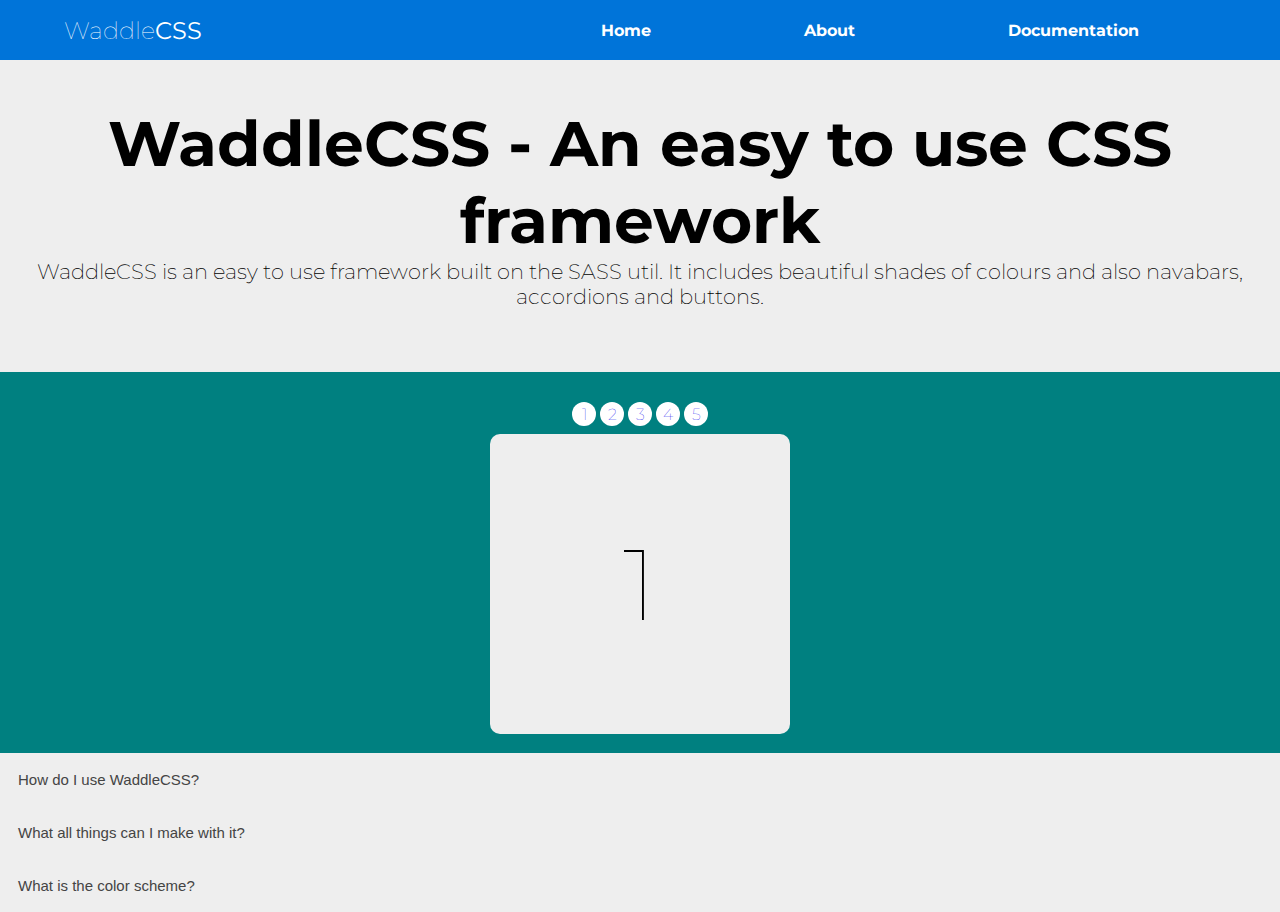
==== docs/index.html @ 14a8932c "done" ====
<!DOCTYPE html>
<html lang="en">
<head>
    <meta charset="UTF-8">
    <meta http-equiv="X-UA-Compatible" content="IE=edge">
    <meta name="viewport" content="width=device-width, initial-scale=1.0">
    <title>WaddleCSS</title>
    <link rel="stylesheet" href="../app.css">
</head>
<body style="background-color:teal;">
    <nav>
        <input id="nav-toggle" type="checkbox">
        <div class="logo">Waddle<strong>CSS</strong></div>
        <ul class="links">
            <li><a href="index.html">Home</a></li>
            <li><a href="about.html">About</a></li>
            <li><a href="documentation.html">Documentation</a></li>
        </ul>
        <label for="nav-toggle" class="icon-burger">
            <div class="line"></div>
            <div class="line"></div>
            <div class="line"></div>
        </label>
    </nav>
    <br>
    <br>
    <br>
    <div class="jumbotron">
    <h1>WaddleCSS - An easy to use CSS framework</h1>
    <p>WaddleCSS is an easy to use framework built on the SASS util. It includes beautiful shades of colours and also navabars, accordions and buttons.</p>
    </div>
    <div class="slider" style="margin: 0 auto;">
  
        <a href="#slide-1">1</a>
        <a href="#slide-2">2</a>
        <a href="#slide-3">3</a>
        <a href="#slide-4">4</a>
        <a href="#slide-5">5</a>
      
        <div class="slides">
          <div id="slide-1">
            1
          </div>
          <div id="slide-2">
            2
          </div>
          <div id="slide-3">
            3
          </div>
          <div id="slide-4">
            4
          </div>
          <div id="slide-5">
            5
          </div>
        </div>
      </div>
      <br>
    <button class="accordion">How do I use WaddleCSS?</button>
    <div class="panel">
      <p>Lorem ipsum dolor sit amet, consectetur adipisicing elit, sed do eiusmod tempor incididunt ut labore et dolore magna aliqua. Ut enim ad minim veniam, quis nostrud exercitation ullamco laboris nisi ut aliquip ex ea commodo consequat.</p>
    </div>
    
    <button class="accordion">What all things can I make with it?</button>
    <div class="panel">
      <p>Lorem ipsum dolor sit amet, consectetur adipisicing elit, sed do eiusmod tempor incididunt ut labore et dolore magna aliqua. Ut enim ad minim veniam, quis nostrud exercitation ullamco laboris nisi ut aliquip ex ea commodo consequat.</p>
    </div>
    
    <button class="accordion">What is the color scheme?</button>
    <div class="panel">
      <p>Lorem ipsum dolor sit amet, consectetur adipisicing elit, sed do eiusmod tempor incididunt ut labore et dolore magna aliqua. Ut enim ad minim veniam, quis nostrud exercitation ullamco laboris nisi ut aliquip ex ea commodo consequat.</p>
    </div>
    <script src="../script.js"></script>
</body>
</html>
---- app.css ----
@import url('https://fonts.googleapis.com/css2?family=Montserrat:ital,wght@1,300&display=swap');
:root {
    font-family:  'Montserrat', sans-serif;
    font-weight: lighter;
}
.accordion {
    background-color: #eee;
    color: #444;
    cursor: pointer;
    padding: 18px;
    width: 100%;
    border: none;
    text-align: left;
    outline: none;
    font-size: 15px;
    transition: 0.4s;
}
.active, .accordion:hover {
    background-color: #ccc;
}
.jumbotron {  
  padding-top: 30px;  
  padding-bottom: 30px;  
  margin-bottom: 30px;  
  text-align: center;
  color: inherit;  
  background-color: #eee;
  }
.jumbotron p { 
   margin-bottom: 15px;  font-size: 21px;  font-weight: 200;
  }
.jumbotron > hr {  
  border-top-color: #d5d5d5;
}

@media screen and (min-width: 768px) {
  .jumbotron {  
      padding-top: 48px;
      padding-bottom: 48px; 
      text-align: center; 
    }
  .jumbotron h1,  .jumbotron .h1 {
    font-size: 63px;  
   }
}
.panel {
    padding: 0 18px;
    background-color: white;
    max-height: 0;
    overflow: hidden;
    transition: max-height 0.2s ease-out;
}
.btn {
    margin-top: 20px;
    background: red;
    border: none;
    outline: none;
    height: 40px;
    text-align: center;
    width: 130px;
    border-radius: 40px;
    background: #fff;
    border: 2px solid #1abc9c;
    color: #1abc9c;
    letter-spacing: 1px;
    text-shadow: 0;
    font-size: 12px;
    font-weight: bold;
    cursor: pointer;
    -webkit-transition: all 0.25s ease;
    transition: all 0.25s ease;
    font-family: 'Roboto', sans-serif;
    margin-left: 550px;
}
.btn-primary {
    color: #0074d9;
    border: 2px solid #0074d9;
    outline: none;
    height: 40px;
    text-align: center;
    width: 130px;
    border-radius: 40px;
    background: #fff;
    letter-spacing: 1px;
    text-shadow: 0;
    padding-top: 4px;
    padding-bottom: 4px;
    padding-left: 4px;
    padding-right: 4px;
    text-decoration: none;
    font-size: 12px;
    font-weight: bold;
    cursor: pointer;
    -webkit-transition: all 0.25s ease;
    transition: all 0.25s ease;
    font-family: 'Roboto', sans-serif;
}
.btn-navy {
    color: #001f3f;
    border: 2px solid #001f3f;
    outline: none;
    height: 40px;
    text-align: center;
    width: 130px;
    border-radius: 40px;
    background: #fff;
    letter-spacing: 1px;
    text-shadow: 0;
    padding-top: 4px;
    padding-bottom: 4px;
    padding-left: 4px;
    padding-right: 4px;
    text-decoration: none;
    font-size: 12px;
    font-weight: bold;
    cursor: pointer;
    -webkit-transition: all 0.25s ease;
    transition: all 0.25s ease;
    font-family: 'Roboto', sans-serif;
}
.btn-cyan {
    color: #7fdbff;
    border: 2px solid #7fdbff;
    outline: none;
    height: 40px;
    text-align: center;
    width: 130px;
    border-radius: 40px;
    background: #fff;
    letter-spacing: 1px;
    text-shadow: 0;
    padding-top: 4px;
    padding-bottom: 4px;
    padding-left: 4px;
    padding-right: 4px;
    text-decoration: none;
    font-size: 12px;
    font-weight: bold;
    cursor: pointer;
    -webkit-transition: all 0.25s ease;
    transition: all 0.25s ease;
    font-family: 'Roboto', sans-serif;
}
.btn-teal {
    color: #39cccc;
    border: 2px solid #39cccc;
    outline: none;
    height: 40px;
    text-align: center;
    width: 130px;
    border-radius: 40px;
    background: #fff;
    letter-spacing: 1px;
    text-shadow: 0;
    padding-top: 4px;
    padding-bottom: 4px;
    padding-left: 4px;
    padding-right: 4px;
    text-decoration: none;
    font-size: 12px;
    font-weight: bold;
    cursor: pointer;
    -webkit-transition: all 0.25s ease;
    transition: all 0.25s ease;
    font-family: 'Roboto', sans-serif;
}
.btn-olive {
    color: #0dc06f;
    border: 2px solid #0dc06f;
    outline: none;
    height: 40px;
    text-align: center;
    width: 130px;
    border-radius: 40px;
    background: #fff;
    letter-spacing: 1px;
    text-shadow: 0;
    padding-top: 4px;
    padding-bottom: 4px;
    padding-left: 4px;
    padding-right: 4px;
    text-decoration: none;
    font-size: 12px;
    font-weight: bold;
    cursor: pointer;
    -webkit-transition: all 0.25s ease;
    transition: all 0.25s ease;
    font-family: 'Roboto', sans-serif;
}
.btn-success {
    color: #2ecc40;
    border: 2px solid #2ecc40;
    outline: none;
    height: 40px;
    text-align: center;
    width: 130px;
    border-radius: 40px;
    background: #fff;
    letter-spacing: 1px;
    text-shadow: 0;
    padding-top: 4px;
    padding-bottom: 4px;
    padding-left: 4px;
    padding-right: 4px;
    text-decoration: none;
    font-size: 12px;
    font-weight: bold;
    cursor: pointer;
    -webkit-transition: all 0.25s ease;
    transition: all 0.25s ease;
    font-family: 'Roboto', sans-serif;
}
.btn-lime {
    color: #01ff70;
    border: 2px solid #01ff70;
    outline: none;
    height: 40px;
    text-align: center;
    width: 130px;
    border-radius: 40px;
    background: #fff;
    letter-spacing: 1px;
    text-shadow: 0;
    padding-top: 4px;
    padding-bottom: 4px;
    padding-left: 4px;
    padding-right: 4px;
    text-decoration: none;
    font-size: 12px;
    font-weight: bold;
    cursor: pointer;
    -webkit-transition: all 0.25s ease;
    transition: all 0.25s ease;
    font-family: 'Roboto', sans-serif;
}
.btn-warning {
    color: #ffdc00;
    border: 2px solid #ffdc00;
    outline: none;
    height: 40px;
    text-align: center;
    width: 130px;
    border-radius: 40px;
    background: #fff;
    letter-spacing: 1px;
    text-shadow: 0;
    padding-top: 4px;
    padding-bottom: 4px;
    padding-left: 4px;
    padding-right: 4px;
    text-decoration: none;
    font-size: 12px;
    font-weight: bold;
    cursor: pointer;
    -webkit-transition: all 0.25s ease;
    transition: all 0.25s ease;
    font-family: 'Roboto', sans-serif;
}
.btn-orange {
    color: #ff851b;
    border: 2px solid #ff851b;
    outline: none;
    height: 40px;
    text-align: center;
    width: 130px;
    border-radius: 40px;
    background: #fff;
    letter-spacing: 1px;
    text-shadow: 0;
    padding-top: 4px;
    padding-bottom: 4px;
    padding-left: 4px;
    padding-right: 4px;
    text-decoration: none;
    font-size: 12px;
    font-weight: bold;
    cursor: pointer;
    -webkit-transition: all 0.25s ease;
    transition: all 0.25s ease;
    font-family: 'Roboto', sans-serif;
}
.btn-danger {
    color: #ff4136;
    border: 2px solid #ff4136;
    outline: none;
    height: 40px;
    text-align: center;
    width: 130px;
    border-radius: 40px;
    background: #fff;
    letter-spacing: 1px;
    text-shadow: 0;
    padding-top: 4px;
    padding-bottom: 4px;
    padding-left: 4px;
    padding-right: 4px;
    text-decoration: none;
    font-size: 12px;
    font-weight: bold;
    cursor: pointer;
    -webkit-transition: all 0.25s ease;
    transition: all 0.25s ease;
    font-family: 'Roboto', sans-serif;
}
.btn-black {
    color: #000;
    border: 2px solid #000;
    outline: none;
    height: 40px;
    text-align: center;
    width: 130px;
    border-radius: 40px;
    background: #fff;
    letter-spacing: 1px;
    text-shadow: 0;
    padding-top: 4px;
    padding-bottom: 4px;
    padding-left: 4px;
    padding-right: 4px;
    text-decoration: none;
    font-size: 12px;
    font-weight: bold;
    cursor: pointer;
    -webkit-transition: all 0.25s ease;
    transition: all 0.25s ease;
    font-family: 'Roboto', sans-serif;
}
.btn-white {
    color: #fff;
    border: 2px solid #fff;
    outline: none;
    height: 40px;
    text-align: center;
    width: 130px;
    border-radius: 40px;
    background: #fff;
    letter-spacing: 1px;
    text-shadow: 0;
    padding-top: 4px;
    padding-bottom: 4px;
    padding-left: 4px;
    padding-right: 4px;
    text-decoration: none;
    font-size: 12px;
    font-weight: bold;
    cursor: pointer;
    -webkit-transition: all 0.25s ease;
    transition: all 0.25s ease;
    font-family: 'Roboto', sans-serif;
}
.btn-purple {
    color: #b10dc9;
    border: 2px solid #b10dc9;
    outline: none;
    height: 40px;
    text-align: center;
    width: 130px;
    border-radius: 40px;
    background: #fff;
    letter-spacing: 1px;
    text-shadow: 0;
    padding-top: 4px;
    padding-bottom: 4px;
    padding-left: 4px;
    padding-right: 4px;
    text-decoration: none;
    font-size: 12px;
    font-weight: bold;
    cursor: pointer;
    -webkit-transition: all 0.25s ease;
    transition: all 0.25s ease;
    font-family: 'Roboto', sans-serif;
}
.btn-maroon {
    color: #85144b;
    border: 2px solid #85144b;
    outline: none;
    height: 40px;
    text-align: center;
    width: 130px;
    border-radius: 40px;
    background: #fff;
    letter-spacing: 1px;
    text-shadow: 0;
    padding-top: 4px;
    padding-bottom: 4px;
    padding-left: 4px;
    padding-right: 4px;
    text-decoration: none;
    font-size: 12px;
    font-weight: bold;
    cursor: pointer;
    -webkit-transition: all 0.25s ease;
    transition: all 0.25s ease;
    font-family: 'Roboto', sans-serif;
}
.btn-primary:hover {
    color: white;
    background: #0074d9;
}
.btn-navy:hover {
    color: white;
    background: #001f3f;
}
.btn-cyan:hover {
    color: white;
    background: #7fdbff;
}
.btn-teal:hover {
    color: white;
    background: #39cccc;
}
.btn-olive:hover {
    color: white;
    background: #0dc06f;
}
.btn-success:hover {
    color: white;
    background: #2ecc40;
}
.btn-lime:hover {
    color: white;
    background: #01ff70;
}
.btn-warning:hover {
    color: white;
    background: #ffdc00;
}
.btn-orange:hover {
    color: white;
    background: #ff851b;
}
.btn-danger:hover {
    color: white;
    background: #ff4136;
}
.btn-black:hover {
    color: white;
    background: #000;
}
.btn-white:hover {
    color: white;
    background: #fff;
}
.btn-purple:hover {
    color: white;
    background: #b10dc9;
}
.btn-maroon:hover {
    color: white;
    background: #85144b;
}
* {
    margin: 0px;
    border: 0;
}

nav {
	position: fixed;
	z-index: 10;
	left: 0;
	right: 0;
	top: 0;
	font-family: 'Montserrat', sans-serif;
	padding: 0 5%;
	height: 60px;
	background-color: #0074d9;
}
nav .logo {
	float: left;
	width: 40%;
	height: 100%;
	display: flex;
	align-items: center;
	font-size: 24px;
	color: #fff;
}
nav .links {
	float: right;
	padding: 0;
	margin: 0;
	width: 60%;
	height: 100%;
	display: flex;
	justify-content: space-around;
	align-items: center;
}
nav .links li {
	list-style: none;
}
nav .links a {
	display: block;
	padding: 1em;
	font-size: 16px;
	font-weight: bold;
	color: #fff;
	text-decoration: none;
}
#nav-toggle {
	position: absolute;
	top: -100px;
}
nav .icon-burger {
	display: none;
	position: absolute;
	right: 5%;
	top: 50%;
	transform: translateY(-50%);
}
nav .icon-burger .line {
	width: 30px;
	height: 5px;
	background-color: #fff;
	margin: 5px;
	border-radius: 3px;
	transition: all .3s ease-in-out;
}
@media screen and (max-width: 768px) {
	nav .logo {
		float: none;
		width: auto;
		justify-content: center;
	}
	nav .links {
		float: none;
		position: fixed;
		z-index: 9;
		left: 0;
		right: 0;
		top: 100px;
		bottom: 100%;
		width: auto;
		height: auto;
		flex-direction: column;
		justify-content: space-evenly;
		background-color: rgba(0,0,0,.8);
		overflow: hidden;
		box-sizing: border-box;
		transition: all .5s ease-in-out;
	}
	nav .links a {
		font-size: 20px;
	}
	nav :checked ~ .links {
		bottom: 0;
	}
	nav .icon-burger {
		display: block;
	}
	nav :checked ~ .icon-burger .line:nth-child(1) {
		transform: translateY(10px) rotate(225deg);
	}
	nav :checked ~ .icon-burger .line:nth-child(3) {
		transform: translateY(-10px) rotate(-225deg);
	}
	nav :checked ~ .icon-burger .line:nth-child(2) {
		opacity: 0;
	}
	
}
.card {
    box-shadow: 0 4px 8px 0 rgba(0,0,0,0.2);
    transition: 0.3s;
    width: 400px;
    border-radius: 5px;
    padding-bottom: 30px;
  }
  
  .card:hover {
    box-shadow: 0 8px 16px 0 rgba(0,0,0,0.2);
  }
  
  .card-img {
    border-radius: 5px 5px 0 0;
    width: 400px;
  }
  
  .card-container {
    padding: 2px 16px;
  }
  .card-container p{
    margin-bottom: 6px;
  }
  .input[type=text], select {
    width: 100%;
    padding: 12px 20px;
    margin: 8px 0;
    display: inline-block;
    border: 1px solid #ccc;
    border-radius: 4px;
    box-sizing: border-box;
  }
  .row {
    margin-top: 0.5rem;
    display: flex;
    flex-direction: row;
    flex-wrap: wrap;
  }
  
  .col {
    flex: 1 1 8%;
    margin: 0 0 0.5rem 0;
    padding: 0.5em 10px;
    box-sizing: border-box;
  }
  
  /* nested grids */
  .row .row, .row.nested {
    flex: 1 1 auto;
    margin-top: -0.5em;
  }
  
  /* full width grids */
  .row.wide-fit {
    margin-left: -10px;
    margin-right: -10px;
  }
  
  /* center grids */
  .row.center {
    justify-content: center;
  }
  
  .center .col {
    flex-grow: 0;
    flex-shrink: 0;
  }
  
  /* columns widths */
  
  .col-1 {
    flex-basis: 8.3333%;
  }
  
  .col-2 {
    flex-basis: 16.6666%; 
  }
  
  .col-3 {
    flex-basis: 25%;
  }
  
  .col-4 {
    flex-basis: 33.3333%;
  }
  
  .col-5 {
    flex-basis: 41.6666%;
  }
  
  .col-6 {
    flex-basis: 50%;
  }
  
  .col-7 {
    flex-basis: 58.3333%;
  }
  
  .col-8 {
    flex-basis: 66.6666%;
  }
  
  .col-9 {
    flex-basis: 75%;
  }
  
  .col-10 {
    flex-basis: 83.3333%;
  }
  
  .col-11 {
    flex-basis: 91.6666%;
  }
  
  .col-12 {
    flex-basis: 100%;
  }
  
  /* examples */
  
  .fixed-width {
    flex: 0 0 500px;
  }
  
  @media all and (max-width: 568px) {
    .col-1,
    .col-2,
    .col-3,
    .col-4,
    .col-5 {
      flex-basis: 50%;
    }
  
    .col-6,
    .col-7,
    .col-8,
    .col-9,
    .col-10,
    .col-11 {
      flex-basis: 100%;
    }
  
    .nested .col {
      flex-basis: 100%;
    }
    
  }

  .alert-primary {
    padding: 20px;
    background-color: #0074d9;
    color: white;
    opacity: 1;
    transition: opacity 0.6s;
    margin-bottom: 15px;
 }
  .alert-navy {
    padding: 20px;
    background-color: #001f3f;
    color: white;
    opacity: 1;
    transition: opacity 0.6s;
    margin-bottom: 15px;
 }
  .alert-cyan {
    padding: 20px;
    background-color: #7fdbff;
    color: white;
    opacity: 1;
    transition: opacity 0.6s;
    margin-bottom: 15px;
 }
  .alert-teal {
    padding: 20px;
    background-color: #39cccc;
    color: white;
    opacity: 1;
    transition: opacity 0.6s;
    margin-bottom: 15px;
 }
  .alert-olive {
    padding: 20px;
    background-color: #0dc06f;
    color: white;
    opacity: 1;
    transition: opacity 0.6s;
    margin-bottom: 15px;
 }
  .alert-success {
    padding: 20px;
    background-color: #2ecc40;
    color: white;
    opacity: 1;
    transition: opacity 0.6s;
    margin-bottom: 15px;
 }
  .alert-lime {
    padding: 20px;
    background-color: #01ff70;
    color: white;
    opacity: 1;
    transition: opacity 0.6s;
    margin-bottom: 15px;
 }
  .alert-warning {
    padding: 20px;
    background-color: #ffdc00;
    color: white;
    opacity: 1;
    transition: opacity 0.6s;
    margin-bottom: 15px;
 }
  .alert-orange {
    padding: 20px;
    background-color: #ff851b;
    color: white;
    opacity: 1;
    transition: opacity 0.6s;
    margin-bottom: 15px;
 }
  .alert-danger {
    padding: 20px;
    background-color: #ff4136;
    color: white;
    opacity: 1;
    transition: opacity 0.6s;
    margin-bottom: 15px;
 }
  .alert-black {
    padding: 20px;
    background-color: #000;
    color: white;
    opacity: 1;
    transition: opacity 0.6s;
    margin-bottom: 15px;
 }
  .alert-white {
    padding: 20px;
    background-color: #fff;
    color: white;
    opacity: 1;
    transition: opacity 0.6s;
    margin-bottom: 15px;
 }
  .alert-purple {
    padding: 20px;
    background-color: #b10dc9;
    color: white;
    opacity: 1;
    transition: opacity 0.6s;
    margin-bottom: 15px;
 }
  .alert-maroon {
    padding: 20px;
    background-color: #85144b;
    color: white;
    opacity: 1;
    transition: opacity 0.6s;
    margin-bottom: 15px;
 }
  
  .closebtn {
    margin-left: 15px;
    color: white;
    font-weight: bold;
    float: right;
    font-size: 22px;
    line-height: 20px;
    cursor: pointer;
    transition: 0.3s;
  }
  
  .closebtn:hover {
    color: black;
  }

  .loader {
    border: 16px solid #f3f3f3;
    border-radius: 50%;
    border-top: 16px solid #3498db;
    width: 120px;
    height: 120px;
    -webkit-animation: spin 2s linear infinite; /* Safari */
    animation: spin 2s linear infinite;
  }
  
  /* Safari */
  @-webkit-keyframes spin {
    0% { -webkit-transform: rotate(0deg); }
    100% { -webkit-transform: rotate(360deg); }
  }
  
  @keyframes spin {
    0% { transform: rotate(0deg); }
    100% { transform: rotate(360deg); }
  }
  .slider {
    width: 300px;
    text-align: center;
    overflow: hidden;
  }
  
  .slides {
    display: flex;
    
    overflow-x: auto;
    scroll-snap-type: x mandatory;
    
    
    
    scroll-behavior: smooth;
    -webkit-overflow-scrolling: touch;
    
    /*
    scroll-snap-points-x: repeat(300px);
    scroll-snap-type: mandatory;
    */
  }
  .slides::-webkit-scrollbar {
    width: 10px;
    height: 10px;
  }
  .slides::-webkit-scrollbar-thumb {
    background: black;
    border-radius: 10px;
  }
  .slides::-webkit-scrollbar-track {
    background: transparent;
  }
  .slides > div {
    scroll-snap-align: start;
    flex-shrink: 0;
    width: 300px;
    height: 300px;
    margin-right: 50px;
    border-radius: 10px;
    background: #eee;
    transform-origin: center center;
    transform: scale(1);
    transition: transform 0.5s;
    position: relative;
    
    display: flex;
    justify-content: center;
    align-items: center;
    font-size: 100px;
  }
  .author-info {
    background: rgba(0, 0, 0, 0.75);
    color: white;
    padding: 0.75rem;
    text-align: center;
    position: absolute;
    bottom: 0;
    left: 0;
    width: 100%;
    margin: 0;
  }
  .author-info a {
    color: white;
  }
  .slider img {
    object-fit: cover;
    position: absolute;
    top: 0;
    left: 0;
    width: 100%;
    height: 100%;
  }
  
  .slider > a {
    display: inline-flex;
    width: 1.5rem;
    height: 1.5rem;
    background: white;
    text-decoration: none;
    align-items: center;
    justify-content: center;
    border-radius: 50%;
    margin: 0 0 0.5rem 0;
    position: relative;
  }
  .slider > a:active {
    top: 1px;
  }
  .slider > a:focus {
    background: #000;
  }
  
  /* Don't need button navigation */
  @supports (scroll-snap-type) {
    .slider > a {
      display: none;
    }
  }
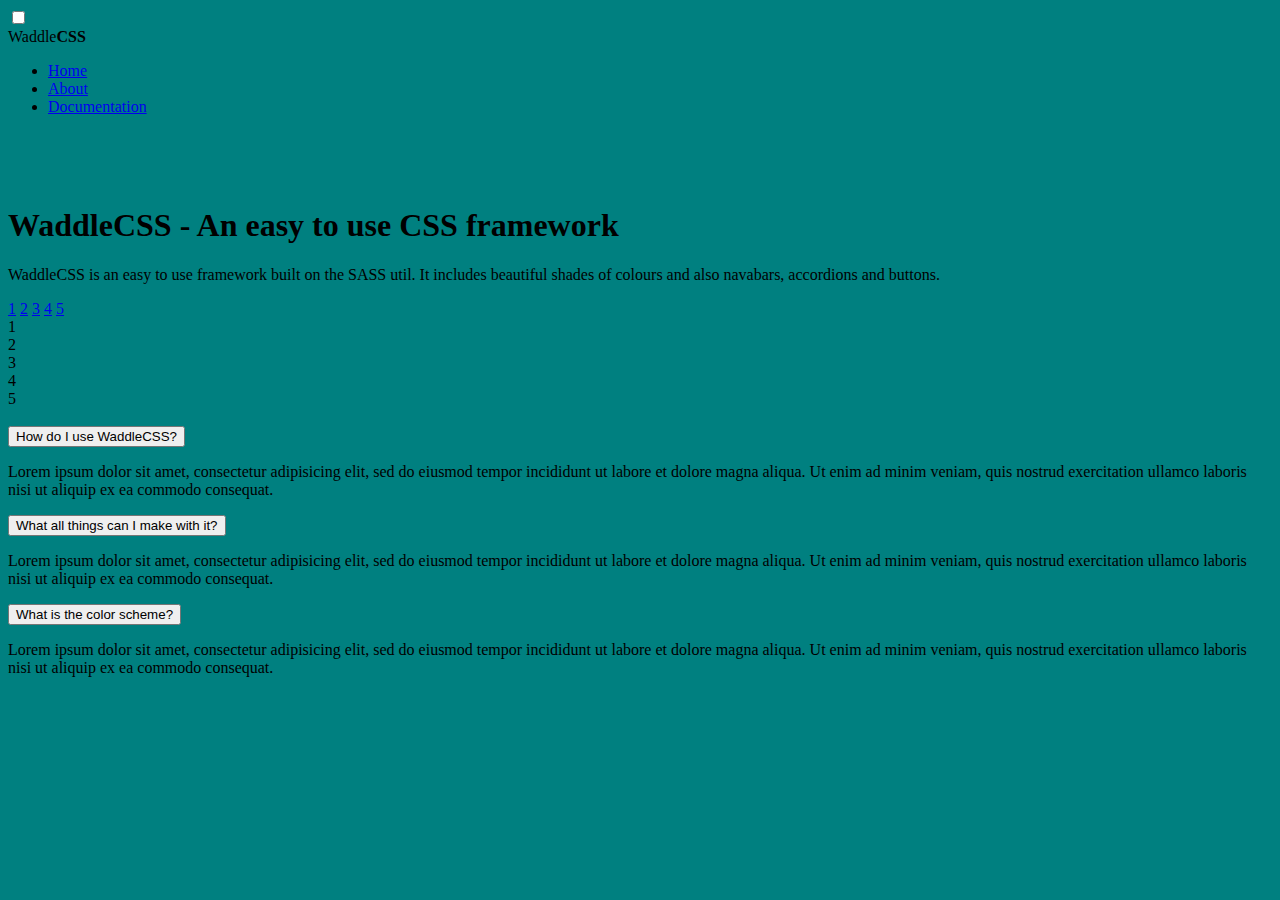
==== commit 895c39ee: "Update index.html" ====
--- a/docs/index.html
+++ b/docs/index.html
@@ -5,7 +5,7 @@
     <meta http-equiv="X-UA-Compatible" content="IE=edge">
     <meta name="viewport" content="width=device-width, initial-scale=1.0">
     <title>WaddleCSS</title>
-    <link rel="stylesheet" href="../app.css">
+    <link rel="stylesheet" href="https://raw.githubusercontent.com/superzackx/WaddleCSS/main/app.css">
 </head>
 <body style="background-color:teal;">
     <nav>
@@ -70,6 +70,6 @@
     <div class="panel">
       <p>Lorem ipsum dolor sit amet, consectetur adipisicing elit, sed do eiusmod tempor incididunt ut labore et dolore magna aliqua. Ut enim ad minim veniam, quis nostrud exercitation ullamco laboris nisi ut aliquip ex ea commodo consequat.</p>
     </div>
-    <script src="../script.js"></script>
+    <script src="https://raw.githubusercontent.com/superzackx/WaddleCSS/main/script.js"></script>
 </body>
-</html>+</html>
